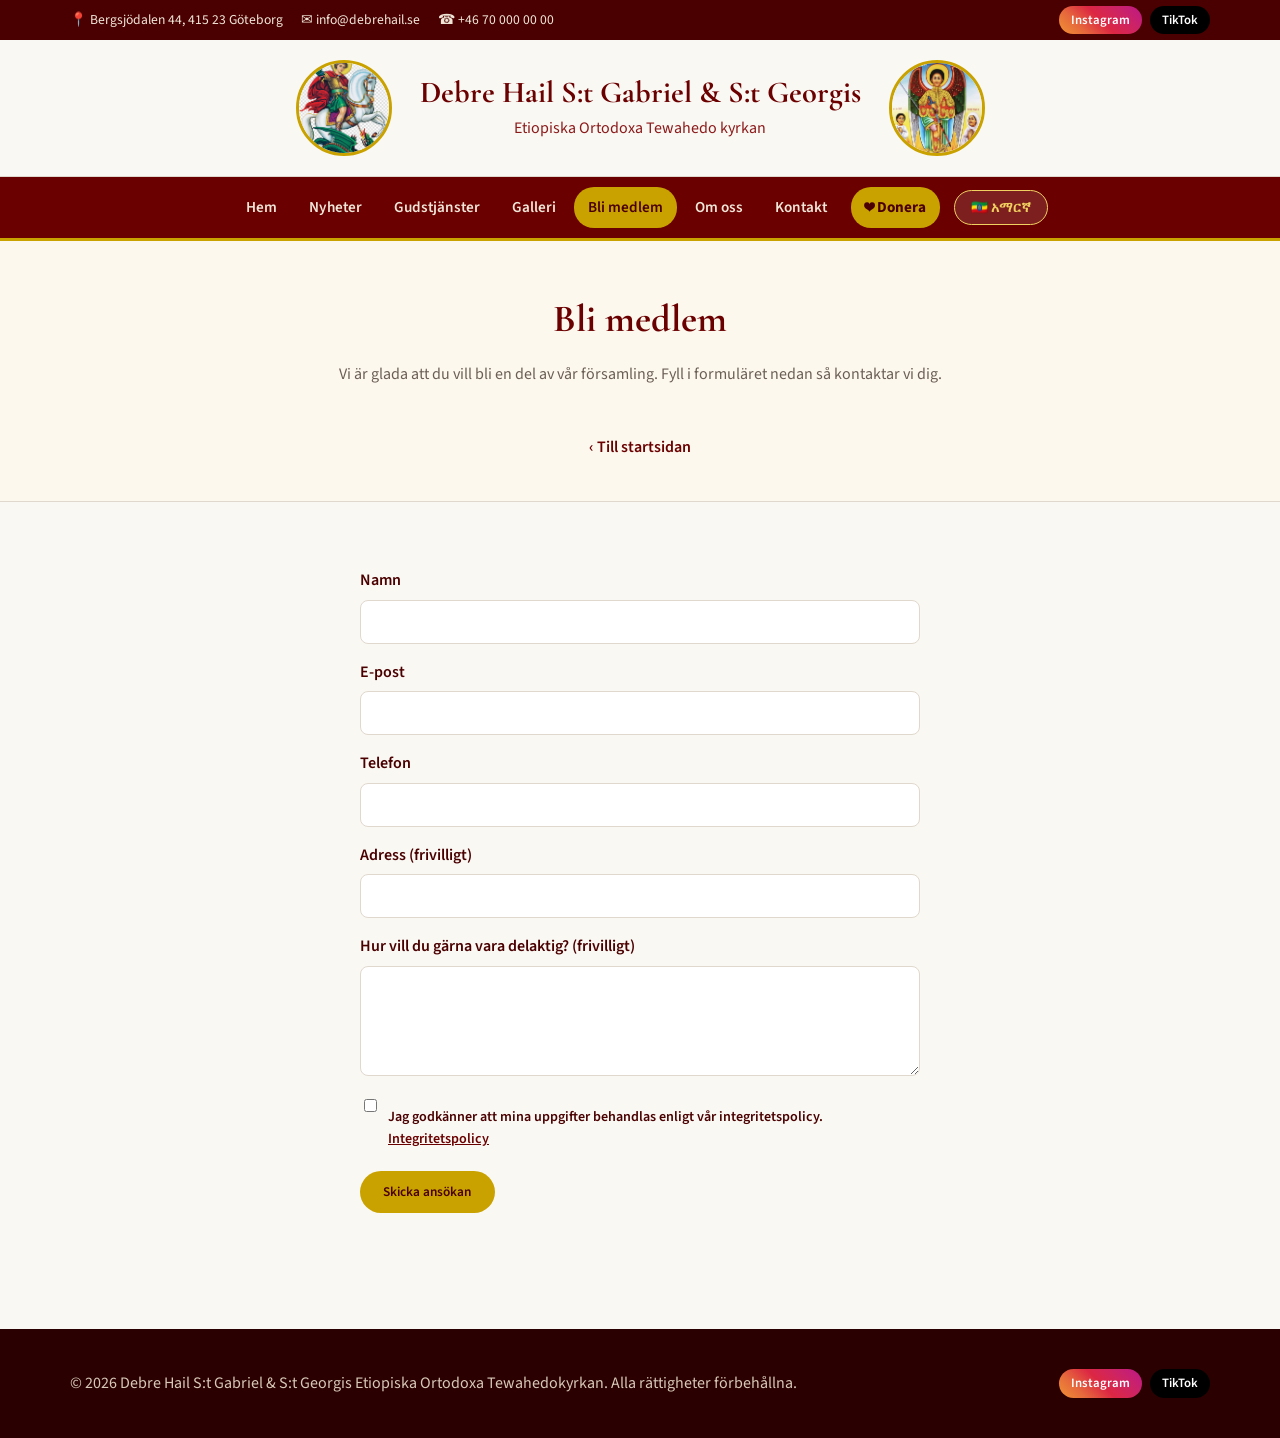
==== bli-medlem.html @ 55f3eedb "Add membership, donations, Decap CMS, prayer/sacrament requests, and event calendar sync Implements " ====
<!DOCTYPE html>
<html lang="sv">
<head>
<meta charset="UTF-8">
<meta name="viewport" content="width=device-width, initial-scale=1.0">
<title data-i18n="membership.page_title">Bli medlem</title>
<link rel="preconnect" href="https://fonts.googleapis.com">
<link rel="preconnect" href="https://fonts.gstatic.com" crossorigin>
<link href="https://fonts.googleapis.com/css2?family=Cormorant+Garamond:ital,wght@0,400;0,500;0,600;0,700;1,500&family=Source+Sans+3:wght@400;500;600;700&family=Noto+Sans+Ethiopic:wght@400;500;600;700&display=swap" rel="stylesheet">
<link rel="stylesheet" href="style.css">
</head>
<body>

<!-- 1. Topbar -->
<div class="topbar">
  <div class="topbar-inner container">
    <div class="topbar-left">
      <span class="topbar-item">📍 <span data-i18n="topbar.address"></span></span>
      <span class="topbar-item">✉ <a href="mailto:info@debrehail.se" data-i18n="topbar.email"></a></span>
      <span class="topbar-item">☎ <a href="tel:+46700000000" data-i18n="topbar.phone"></a></span>
    </div>
    <div class="topbar-right">
      <a class="btn-social instagram" href="https://instagram.com/ÄNDRA_TILL_ER_PROFIL" target="_blank" rel="noopener">Instagram</a>
      <a class="btn-social tiktok" href="https://tiktok.com/@ÄNDRA_TILL_ER_PROFIL" target="_blank" rel="noopener">TikTok</a>
    </div>
  </div>
</div>

<!-- 2. Header -->
<header class="site-header">
  <div class="brand-band">
    <div class="brand-band-inner container">
      <img src="images/logo.png" alt="S:t Georgis" class="logo-side">
      <a href="index.html#hem" class="brand-center">
        <span class="brand-name" data-i18n="header.name"></span>
        <span class="brand-sub" data-i18n="header.subtitle"></span>
      </a>
      <img src="images/logo2.png" alt="S:t Gabriel" class="logo-side">
    </div>
  </div>
  <nav class="main-nav-bar">
    <div class="header-inner container">
      <button class="hamburger" id="hamburgerBtn" aria-label="Meny" aria-expanded="false">
        <span></span><span></span><span></span>
      </button>
      <div class="main-nav" id="mainNav">
        <a href="index.html#hem" class="nav-link" data-nav="hem" data-i18n="nav.hem"></a>
        <a href="nyheter.html" class="nav-link" data-nav="nyheter" data-i18n="nav.nyheter"></a>
        <a href="index.html#gudstjanster" class="nav-link" data-nav="gudstjanster" data-i18n="nav.gudstjanster"></a>
        <a href="galleri.html" class="nav-link" data-nav="galleri" data-i18n="nav.galleri"></a>
        <a href="bli-medlem.html" class="nav-link active" data-nav="medlem" data-i18n="nav.medlem"></a>
        <a href="index.html#om" class="nav-link" data-nav="om" data-i18n="nav.om"></a>
        <a href="index.html#kontakt" class="nav-link" data-nav="kontakt" data-i18n="nav.kontakt"></a>
        <a href="donera.html" class="nav-link donate-btn" data-nav="donera" data-i18n="nav.donera"></a>
        <button class="lang-toggle" id="langToggle" type="button"></button>
      </div>
    </div>
  </nav>
</header>

<!-- Page header -->
<section class="page-header">
  <div class="container">
    <h1 data-i18n="membership.heading"></h1>
    <p class="section-sub" data-i18n="membership.intro"></p>
    <a href="index.html" class="back-home-link" data-i18n="common.back_home"></a>
  </div>
</section>

<!-- Membership form -->
<section class="page-content">
  <div class="container">
    <div class="contact-form-wrap membership-form-wrap">
      <form id="membershipForm" data-simple-form action="https://formspree.io/f/ÄNDRA_TILL_ER_FORMSPREE_ID" method="POST" novalidate>
        <input type="hidden" name="_subject" value="Ny medlemsansökan">

        <label for="memberName" data-i18n="membership.label_name"></label>
        <input type="text" id="memberName" name="name" required>

        <label for="memberEmail" data-i18n="membership.label_email"></label>
        <input type="email" id="memberEmail" name="email" required>

        <label for="memberPhone" data-i18n="membership.label_phone"></label>
        <input type="tel" id="memberPhone" name="phone" required>

        <label for="memberAddress" data-i18n="membership.label_address"></label>
        <input type="text" id="memberAddress" name="address">

        <label for="memberInvolvement" data-i18n="membership.label_involvement"></label>
        <textarea id="memberInvolvement" name="involvement" rows="4"></textarea>

        <div class="consent-row">
          <input type="checkbox" id="memberConsent" name="consent" required>
          <label for="memberConsent"><span data-i18n="privacy.consent_label"></span> <a href="integritetspolicy.html" data-i18n="privacy.heading"></a></label>
        </div>

        <button type="submit" class="btn btn-gold" data-i18n="membership.submit_btn"></button>
        <p class="form-msg" role="status"></p>
      </form>
    </div>
  </div>
</section>

<!-- Footer -->
<footer class="site-footer">
  <div class="container footer-inner">
    <p data-i18n="footer.copyright"></p>
    <div class="footer-social">
      <a class="btn-social instagram" href="https://instagram.com/ÄNDRA_TILL_ER_PROFIL" target="_blank" rel="noopener">Instagram</a>
      <a class="btn-social tiktok" href="https://tiktok.com/@ÄNDRA_TILL_ER_PROFIL" target="_blank" rel="noopener">TikTok</a>
    </div>
  </div>
</footer>

<button id="scrollTopBtn" class="scroll-top-btn" aria-label="Till toppen">↑</button>

<script src="i18n.js"></script>
<script src="main.js"></script>
</body>
</html>
---- style.css ----
/* ==========================================================================
   Debre Hail S:t Gabriel — stylesheet
   ========================================================================== */

:root {
  --crimson:    #6b0000;
  --crimson-dk: #4a0000;
  --crimson-lt: #8b1a1a;
  --gold:       #c9a200;
  --gold-lt:    #f0d060;
  --gold-bg:    #fdf8ee;
  --cream:      #faf8f3;
  --border:     #e0d8cc;
  --footer-dk:  #2a0000;

  --font-head: 'Cormorant Garamond', serif;
  --font-body: 'Source Sans 3', sans-serif;
  --font-am:   'Noto Sans Ethiopic', sans-serif;
}

* { box-sizing: border-box; }

html { scroll-behavior: smooth; }

body {
  margin: 0;
  background: var(--cream);
  color: #2a2320;
  font-family: var(--font-body);
  line-height: 1.6;
}

body.lang-am {
  font-family: var(--font-am);
}
body.lang-am h1, body.lang-am h2, body.lang-am h3, body.lang-am h4 {
  font-family: var(--font-am);
}

h1, h2, h3, h4 {
  font-family: var(--font-head);
  color: var(--crimson);
  margin: 0 0 0.5em;
}

a { color: inherit; text-decoration: none; }
img { max-width: 100%; display: block; }
button { font-family: inherit; cursor: pointer; }

.container {
  max-width: 1180px;
  margin: 0 auto;
  padding: 0 20px;
}

.section-title {
  font-size: 2.2rem;
  text-align: center;
  margin-bottom: 0.3em;
}
.section-sub {
  text-align: center;
  color: #6b5f55;
  max-width: 640px;
  margin: 0 auto 2.5em;
}

/* Standalone page header (nyheter.html, galleri.html) */
.page-header {
  background: var(--gold-bg);
  border-bottom: 1px solid var(--border);
  padding: 3rem 0 2.5rem;
  text-align: center;
}
.page-header h1 {
  font-size: 2.4rem;
  margin-bottom: 0.3em;
}
.back-home-link {
  display: inline-block;
  margin-top: 0.5em;
  color: var(--crimson);
  font-weight: 600;
}
.back-home-link:hover { text-decoration: underline; }
.page-content { padding: 3.5rem 0; }
.news-full-list { max-width: 780px; margin: 0 auto; }
.news-full-list .news-preview-card { scroll-margin-top: 20px; }

.legal-content { max-width: 780px; margin: 0 auto; }
.legal-content h3 { margin-top: 1.6em; }
.legal-content p { color: #55483f; }

.membership-form-wrap { max-width: 560px; margin: 0 auto; }

.contact-tabs {
  display: flex;
  gap: 8px;
  margin-bottom: 1.4rem;
  flex-wrap: wrap;
}
.contact-tab-btn {
  background: var(--gold-bg);
  border: 1px solid var(--border);
  color: var(--crimson-dk);
  padding: 0.5em 1.2em;
  border-radius: 30px;
  font-weight: 600;
  font-size: 0.9rem;
}
.contact-tab-btn.active, .contact-tab-btn:hover { background: var(--crimson); color: #fff; border-color: var(--crimson); }
.contact-tab-panel { display: none; }
.contact-tab-panel.active { display: block; animation: fadein 0.4s ease; }

.donate-card {
  max-width: 480px;
  margin: 0 auto;
  background: #fff;
  border: 1px solid var(--border);
  border-radius: 14px;
  padding: 32px;
  text-align: center;
}
.donate-verse {
  font-family: var(--font-head);
  font-style: italic;
  color: var(--crimson);
  margin-bottom: 1.5em;
}
.donate-swish-number {
  background: var(--gold-bg);
  border-radius: 30px;
  padding: 10px 20px;
  display: inline-block;
  margin-bottom: 1.5em;
  font-size: 1.1rem;
}
.donate-swish-number strong { color: var(--crimson-dk); }
.donate-amount-label { font-weight: 600; color: var(--crimson-dk); margin-bottom: 0.6em; }
.donate-amounts { display: flex; justify-content: center; gap: 10px; flex-wrap: wrap; margin-bottom: 1.2em; }
.donate-amount-btn {
  background: var(--gold-bg);
  border: 1px solid var(--border);
  color: var(--crimson-dk);
  padding: 0.6em 1.2em;
  border-radius: 30px;
  font-weight: 600;
}
.donate-amount-btn.active, .donate-amount-btn:hover { background: var(--crimson); color: #fff; border-color: var(--crimson); }
.donate-card label { display: block; font-weight: 600; color: var(--crimson-dk); margin-bottom: 0.4em; }
.donate-card input {
  width: 100%;
  padding: 10px 14px;
  border: 1px solid var(--border);
  border-radius: 8px;
  font-family: inherit;
  font-size: 1rem;
  margin-bottom: 1.2em;
  text-align: center;
}
.donate-pay-btn { display: block; margin: 0 auto 2em; width: fit-content; font-size: 1.05rem; }
.donate-qr { border-top: 1px solid var(--border); padding-top: 1.5em; }
.donate-qr img { display: block; margin: 0 auto 0.8em; border-radius: 8px; }
.donate-qr p { color: #6b5f55; font-size: 0.9rem; }

.btn {
  display: inline-block;
  padding: 0.7em 1.6em;
  border-radius: 30px;
  font-weight: 600;
  border: 2px solid transparent;
  transition: transform 0.2s ease, background 0.2s ease;
}
.btn:hover { transform: translateY(-2px); }
.btn-gold {
  background: var(--gold);
  color: var(--crimson-dk);
}
.btn-gold:hover { background: var(--gold-lt); }
.btn-outline {
  border-color: var(--gold-lt);
  color: #fff;
}
.btn-outline:hover { background: rgba(255,255,255,0.12); }

/* ==========================================================================
   1. Topbar
   ========================================================================== */
.topbar {
  background: var(--crimson-dk);
  color: #f0e6d8;
  font-size: 0.85rem;
}
.topbar-inner {
  display: flex;
  justify-content: space-between;
  align-items: center;
  padding-top: 6px;
  padding-bottom: 6px;
  gap: 12px;
  flex-wrap: wrap;
}
.topbar-left { display: flex; gap: 18px; flex-wrap: wrap; }
.topbar-item a { color: inherit; }
.topbar-item a:hover { color: var(--gold-lt); }
.topbar-right { display: flex; gap: 8px; }

.btn-social {
  display: inline-block;
  padding: 4px 12px;
  border-radius: 20px;
  font-size: 0.8rem;
  font-weight: 600;
  color: #fff;
}
.btn-social.instagram {
  background: linear-gradient(45deg, #f09433, #e6683c, #dc2743, #cc2366, #bc1888);
}
.btn-social.tiktok { background: #000; }
.btn-social.block {
  display: block;
  text-align: center;
  margin-bottom: 8px;
}

/* ==========================================================================
   2. Header: centered identity band + nav bar (scrolls with the page)
   ========================================================================== */
.brand-band {
  background: var(--cream);
  border-bottom: 1px solid var(--border);
  padding: 20px 0;
}
.brand-band-inner {
  display: flex;
  align-items: center;
  justify-content: center;
  gap: 28px;
}
.logo-side {
  width: 96px;
  height: 96px;
  border-radius: 50%;
  object-fit: cover;
  background: #fff;
  border: 3px solid var(--gold);
  flex-shrink: 0;
}
.brand-center { text-align: center; display: flex; flex-direction: column; }
.brand-name {
  font-family: var(--font-head);
  font-size: 1.9rem;
  font-weight: 700;
  color: var(--crimson);
  line-height: 1.2;
}
body.lang-am .brand-name { font-size: 1.5rem; }
.brand-sub {
  font-size: 1rem;
  color: var(--crimson-lt);
  margin-top: 4px;
}

.main-nav-bar {
  background: var(--crimson);
  border-bottom: 3px solid var(--gold);
  position: relative;
  z-index: 50;
}
.header-inner {
  display: flex;
  align-items: center;
  justify-content: center;
  padding-top: 10px;
  padding-bottom: 10px;
}

.hamburger {
  display: none;
  flex-direction: column;
  gap: 5px;
  background: none;
  border: none;
  padding: 8px;
}
.hamburger span {
  width: 26px;
  height: 2px;
  background: #fff;
  display: block;
}

.main-nav {
  display: flex;
  align-items: center;
  justify-content: center;
  gap: 4px;
  flex-wrap: wrap;
}
.nav-link {
  color: #f0e6d8;
  padding: 8px 14px;
  border-radius: 20px;
  font-weight: 600;
  font-size: 0.95rem;
  white-space: nowrap;
}
.nav-link:hover { color: #fff; }
.nav-link.active { background: var(--gold); color: var(--crimson-dk); }

.lang-toggle {
  margin-left: 10px;
  background: rgba(255,255,255,0.12);
  border: 1px solid var(--gold-lt);
  color: var(--gold-lt);
  padding: 7px 16px;
  border-radius: 30px;
  font-weight: 700;
  font-size: 0.85rem;
  white-space: nowrap;
}
.lang-toggle:hover { background: rgba(255,255,255,0.22); }

.donate-btn {
  background: var(--gold);
  color: var(--crimson-dk) !important;
  font-weight: 700;
  margin-left: 6px;
}
.donate-btn:hover { background: var(--gold-lt); }

@media (max-width: 640px) {
  .logo-side { width: 64px; height: 64px; }
  .brand-band-inner { gap: 14px; }
  .brand-name { font-size: 1.3rem; }
  body.lang-am .brand-name { font-size: 1.1rem; }
  .brand-sub { font-size: 0.85rem; }
}

/* ==========================================================================
   3. Hero Slider
   ========================================================================== */
.hero {
  position: relative;
  height: 88vh;
  min-height: 480px;
  max-height: 780px;
  overflow: hidden;
}
.slider { position: relative; width: 100%; height: 100%; }
.slide {
  position: absolute;
  inset: 0;
  background-size: cover;
  background-position: center;
  opacity: 0;
  transition: opacity 1.2s ease;
  display: flex;
  align-items: center;
}
.slide.active { opacity: 1; z-index: 1; }
.overlay {
  position: absolute;
  inset: 0;
  background: linear-gradient(180deg, rgba(20,0,0,0.55), rgba(20,0,0,0.75));
}
.slide-content {
  position: relative;
  z-index: 2;
  max-width: 720px;
  margin: 0 auto;
  padding: 0 24px;
  text-align: center;
  color: #fff;
}
.slide-quote {
  font-family: var(--font-head);
  font-size: 2rem;
  font-style: italic;
  line-height: 1.4;
  margin-bottom: 1.2em;
}
.slide-quote em {
  display: block;
  font-size: 0.55em;
  font-style: normal;
  color: var(--gold-lt);
  margin-top: 0.5em;
}
.slide-ctas { display: flex; gap: 16px; justify-content: center; flex-wrap: wrap; }

.slide-arrow {
  position: absolute;
  top: 50%;
  transform: translateY(-50%);
  z-index: 3;
  background: rgba(0,0,0,0.35);
  color: #fff;
  border: none;
  font-size: 2rem;
  width: 48px;
  height: 48px;
  border-radius: 50%;
  line-height: 1;
}
.slide-arrow:hover { background: rgba(0,0,0,0.6); }
.slide-arrow.prev { left: 16px; }
.slide-arrow.next { right: 16px; }

.slide-dots {
  position: absolute;
  bottom: 34px;
  left: 50%;
  transform: translateX(-50%);
  z-index: 3;
  display: flex;
  gap: 10px;
}
.dot {
  width: 11px;
  height: 11px;
  border-radius: 50%;
  background: rgba(255,255,255,0.5);
  border: none;
}
.dot.active { background: var(--gold-lt); }

.info-card {
  position: absolute;
  top: 24px;
  right: 24px;
  z-index: 3;
  background: rgba(20,0,0,0.55);
  border: 1px solid var(--gold-lt);
  color: #fff;
  padding: 16px 20px;
  border-radius: 10px;
  max-width: 240px;
}
.info-card h4 { color: var(--gold-lt); font-size: 1rem; margin-bottom: 0.4em; }
.info-card p { margin: 0.2em 0; font-size: 0.9rem; }

.tricolor-stripe {
  position: absolute;
  bottom: 0;
  left: 0;
  right: 0;
  height: 6px;
  z-index: 3;
  background: linear-gradient(90deg, var(--gold) 33%, var(--crimson-lt) 33% 66%, var(--crimson-dk) 66%);
}

@media (max-width: 800px) {
  .info-card { display: none; }
  .slide-quote { font-size: 1.4rem; }
}

/* ==========================================================================
   4. News Section
   ========================================================================== */
.news-section { padding: 5rem 0; }

.news-grid {
  display: grid;
  grid-template-columns: 2fr 1fr;
  gap: 2.5rem;
  align-items: start;
}

.news-preview-card {
  display: flex;
  gap: 16px;
  background: #fff;
  border: 1px solid var(--border);
  border-radius: 12px;
  padding: 20px;
  margin-bottom: 18px;
}
.news-icon {
  flex-shrink: 0;
  width: 44px;
  height: 44px;
  border-radius: 50%;
  background: var(--crimson);
  color: #fff;
  display: flex;
  align-items: center;
  justify-content: center;
  font-size: 1.2rem;
}
.news-body { flex: 1; }
.news-date { color: var(--gold); font-weight: 700; font-size: 0.82rem; text-transform: uppercase; letter-spacing: 0.04em; }
.news-body h3 { margin: 0.2em 0 0.4em; font-size: 1.25rem; }
.news-excerpt { margin: 0 0 0.6em; color: #55483f; }
.news-full p { margin: 0.6em 0 0; color: #55483f; }
.news-toggle {
  display: inline-block;
  color: var(--crimson);
  font-weight: 700;
}
.news-toggle:hover { text-decoration: underline; }
.see-all-btn { display: block; text-align: center; margin: 0 auto; width: fit-content; }

.sidebar-card {
  background: var(--gold-bg);
  border: 1px solid var(--border);
  border-radius: 12px;
  padding: 20px;
  margin-bottom: 18px;
}
.sidebar-card h4 { margin-bottom: 0.6em; font-size: 1.1rem; }
.sidebar-card p { margin: 0.3em 0; }

.faq-item { border-top: 1px solid var(--border); padding: 10px 0; }
.faq-item:first-of-type { border-top: none; }
.faq-q {
  width: 100%;
  text-align: left;
  background: none;
  border: none;
  font-weight: 600;
  color: var(--crimson-dk);
  padding: 0;
  position: relative;
  padding-right: 20px;
}
.faq-q::after {
  content: '+';
  position: absolute;
  right: 0;
  top: 0;
  font-size: 1.1rem;
  color: var(--gold);
}
.faq-item.open .faq-q::after { content: '–'; }
.faq-a {
  max-height: 0;
  overflow: hidden;
  transition: max-height 0.3s ease;
  color: #55483f;
  font-size: 0.92rem;
}
.faq-item.open .faq-a { max-height: 200px; }
.faq-a p { margin: 0.5em 0 0; }

@media (max-width: 880px) {
  .news-grid { grid-template-columns: 1fr; }
}

/* ==========================================================================
   5. Counter Strip
   ========================================================================== */
.counter-strip {
  background: var(--crimson-dk);
  padding: 3rem 0;
}
.counters-grid {
  display: grid;
  grid-template-columns: repeat(4, 1fr);
  gap: 20px;
  text-align: center;
}
.counter-num {
  display: block;
  font-family: var(--font-head);
  font-size: 2.6rem;
  font-weight: 700;
  color: var(--gold-lt);
}
.counter-label {
  color: #f0e6d8;
  font-size: 0.9rem;
  text-transform: uppercase;
  letter-spacing: 0.04em;
}
@media (max-width: 700px) {
  .counters-grid { grid-template-columns: repeat(2, 1fr); }
}

/* ==========================================================================
   6. About Section
   ========================================================================== */
.about-section {
  background: var(--crimson);
  color: #fdf8ee;
  padding: 5rem 0;
}
.about-section .section-title { color: #fff; }
.about-intro {
  display: grid;
  grid-template-columns: repeat(3, 1fr);
  gap: 2rem;
  margin-bottom: 3rem;
  text-align: center;
}
.intro-col h3 { color: var(--gold-lt); }
.intro-col p { color: #f0e6d8; }

.about-tabs { max-width: 900px; margin: 0 auto; }
.tab-buttons {
  display: flex;
  justify-content: center;
  gap: 8px;
  flex-wrap: wrap;
  margin-bottom: 2rem;
}
.tab-btn {
  background: rgba(255,255,255,0.08);
  border: 1px solid var(--gold-lt);
  color: #f0e6d8;
  padding: 0.5em 1.4em;
  border-radius: 30px;
  font-weight: 600;
}
.tab-btn.active, .tab-btn:hover { background: var(--gold); color: var(--crimson-dk); }
.tab-panel { display: none; }
.tab-panel.active { display: block; animation: fadein 0.4s ease; }
.tab-panel p { text-align: center; max-width: 700px; margin: 0 auto; color: #f0e6d8; }

@keyframes fadein { from { opacity: 0; } to { opacity: 1; } }

.leadership-tree { text-align: center; }
.tree-line {
  width: 2px;
  height: 30px;
  background: var(--gold-lt);
  margin: 0 auto;
}
.tier { display: flex; justify-content: center; gap: 20px; flex-wrap: wrap; align-items: center; }
.person-card {
  background: rgba(255,255,255,0.08);
  border: 1px solid var(--border);
  border-radius: 10px;
  padding: 16px 20px;
  min-width: 160px;
}
.person-card.gold-border { border: 2px solid var(--gold); }
.person-icon { display: block; font-size: 1.6rem; margin-bottom: 0.3em; }
.person-role { display: block; font-size: 0.78rem; text-transform: uppercase; letter-spacing: 0.04em; color: var(--gold-lt); }
.person-name { display: block; font-weight: 700; margin-top: 0.2em; }
.tier-empty { color: #d8c8b8; font-style: italic; width: 100%; }
.add-person-btn {
  background: none;
  border: 2px dashed var(--gold-lt);
  color: var(--gold-lt);
  border-radius: 10px;
  padding: 16px 20px;
  min-width: 160px;
}
.add-person-btn:hover { background: rgba(255,255,255,0.08); }

@media (max-width: 760px) {
  .about-intro { grid-template-columns: 1fr; }
}

/* ==========================================================================
   7. Gallery Section
   ========================================================================== */
.gallery-section { padding: 5rem 0; }
.gallery-filters {
  display: flex;
  justify-content: center;
  gap: 10px;
  flex-wrap: wrap;
  margin-bottom: 2.5rem;
}
.filter-btn {
  background: #fff;
  border: 1px solid var(--border);
  color: var(--crimson-dk);
  padding: 0.5em 1.3em;
  border-radius: 30px;
  font-weight: 600;
}
.filter-btn.active, .filter-btn:hover { background: var(--crimson); color: #fff; border-color: var(--crimson); }

.gallery-grid {
  columns: 4 220px;
  column-gap: 16px;
}
.gallery-item {
  break-inside: avoid;
  margin-bottom: 16px;
  border-radius: 10px;
  position: relative;
  overflow: hidden;
  display: flex;
  align-items: center;
  justify-content: center;
  height: 220px;
  cursor: pointer;
}
.gallery-item.hidden { display: none; }
.tile-emoji { font-size: 3rem; z-index: 1; }
.tile-overlay {
  position: absolute;
  inset: 0;
  background: linear-gradient(180deg, transparent 40%, rgba(0,0,0,0.75));
  display: flex;
  align-items: flex-end;
  padding: 12px;
  opacity: 0;
  transition: opacity 0.25s ease;
}
.gallery-item:hover .tile-overlay { opacity: 1; }
.tile-title { color: #fff; font-weight: 600; font-size: 0.9rem; }

.tile-1  { background: linear-gradient(135deg, #6b0000, #8b1a1a); }
.tile-2  { background: linear-gradient(135deg, #c9a200, #8b1a1a); }
.tile-3  { background: linear-gradient(135deg, #4a0000, #6b0000); height: 280px; }
.tile-4  { background: linear-gradient(135deg, #8b1a1a, #c9a200); }
.tile-5  { background: linear-gradient(135deg, #6b0000, #c9a200); height: 260px; }
.tile-6  { background: linear-gradient(135deg, #4a0000, #8b1a1a); }
.tile-7  { background: linear-gradient(135deg, #c9a200, #4a0000); }
.tile-8  { background: linear-gradient(135deg, #8b1a1a, #4a0000); height: 260px; }
.tile-9  { background: linear-gradient(135deg, #6b0000, #f0d060); }
.tile-10 { background: linear-gradient(135deg, #4a0000, #c9a200); }
.tile-11 { background: linear-gradient(135deg, #c9a200, #6b0000); height: 280px; }
.tile-12 { background: linear-gradient(135deg, #8b1a1a, #f0d060); }
.tile-13 { background: linear-gradient(135deg, #6b0000, #4a0000); }
.tile-14 { background: linear-gradient(135deg, #f0d060, #8b1a1a); height: 260px; }
.tile-15 { background: linear-gradient(135deg, #4a0000, #6b0000); }
.tile-16 { background: linear-gradient(135deg, #c9a200, #8b1a1a); }

@media (max-width: 700px) {
  .gallery-grid { columns: 2 160px; }
}

.gallery-grid-preview {
  columns: initial;
  display: grid;
  grid-template-columns: repeat(3, 1fr);
  gap: 16px;
}
.gallery-grid-preview .gallery-item {
  height: 200px;
  cursor: default;
  margin-bottom: 0;
}
.gallery-grid-preview .gallery-item:hover .tile-overlay { opacity: 1; }
.gallery-preview-cta { text-align: center; margin-top: 2rem; }

@media (max-width: 700px) {
  .gallery-grid-preview { grid-template-columns: repeat(2, 1fr); }
}

/* Lightbox */
.lightbox {
  display: none;
  position: fixed;
  inset: 0;
  z-index: 500;
  background: rgba(10,0,0,0.92);
  align-items: center;
  justify-content: center;
}
.lightbox.open { display: flex; }
.lightbox-content {
  width: min(70vw, 560px);
  height: min(70vh, 420px);
  border-radius: 12px;
  display: flex;
  align-items: center;
  justify-content: center;
  font-size: 5rem;
  position: relative;
}
.lightbox-content .lb-title {
  position: absolute;
  bottom: 16px;
  left: 16px;
  right: 16px;
  color: #fff;
  font-size: 1.1rem;
  font-weight: 600;
  text-align: center;
}
.lightbox-close, .lightbox-arrow {
  position: absolute;
  background: rgba(255,255,255,0.1);
  color: #fff;
  border: none;
  border-radius: 50%;
  font-size: 1.8rem;
  width: 48px;
  height: 48px;
}
.lightbox-close:hover, .lightbox-arrow:hover { background: rgba(255,255,255,0.25); }
.lightbox-close { top: 24px; right: 24px; }
.lightbox-arrow.prev { left: 24px; top: 50%; transform: translateY(-50%); }
.lightbox-arrow.next { right: 24px; top: 50%; transform: translateY(-50%); }
.lightbox-counter {
  position: absolute;
  bottom: 24px;
  left: 50%;
  transform: translateX(-50%);
  color: var(--gold-lt);
  font-weight: 600;
}

/* ==========================================================================
   8. Schedule Section
   ========================================================================== */
.schedule-section {
  background: var(--gold-bg);
  padding: 5rem 0;
}
.sched-tabs {
  display: flex;
  justify-content: center;
  gap: 10px;
  margin-bottom: 2rem;
}
.sched-tab-btn {
  background: #fff;
  border: 1px solid var(--border);
  color: var(--crimson-dk);
  padding: 0.5em 1.6em;
  border-radius: 30px;
  font-weight: 600;
}
.sched-tab-btn.active, .sched-tab-btn:hover { background: var(--crimson); color: #fff; border-color: var(--crimson); }
.sched-panel { display: none; }
.sched-panel.active { display: block; animation: fadein 0.4s ease; }

.table-wrap { overflow-x: auto; }
.sched-table {
  width: 100%;
  border-collapse: collapse;
  background: #fff;
  border-radius: 10px;
  overflow: hidden;
  min-width: 480px;
}
.sched-table thead tr { background: var(--crimson); color: #fff; }
.sched-table th, .sched-table td {
  padding: 14px 18px;
  text-align: left;
  border-bottom: 1px solid var(--border);
}
.sched-table tbody tr:last-child td { border-bottom: none; }
.sched-table tbody tr:hover { background: var(--gold-bg); }
.location-note { text-align: center; margin-top: 1.2rem; color: #6b5f55; font-style: italic; }

/* Ethiopian Orthodox calendar widget */
.eo-calendar {
  background: #fff;
  border: 1px solid var(--border);
  border-radius: 14px;
  overflow: hidden;
  max-width: 820px;
  margin: 0 auto;
}
.eo-cal-banner {
  background: linear-gradient(120deg, var(--gold) 0%, var(--crimson) 100%);
  color: #fff;
  padding: 20px 24px;
  text-align: center;
}
.eo-cal-banner h3 { color: #fff; margin-bottom: 0.3em; }
.eo-cal-today-pill {
  display: inline-block;
  background: rgba(0,0,0,0.25);
  border-radius: 30px;
  padding: 4px 16px;
  font-weight: 600;
  font-size: 0.9rem;
  margin: 0;
}

.eo-cal-controls {
  display: flex;
  align-items: center;
  justify-content: center;
  gap: 12px;
  flex-wrap: wrap;
  padding: 16px 20px;
  border-bottom: 1px solid var(--border);
}
.eo-cal-nav, .eo-cal-today-btn {
  background: var(--gold-bg);
  border: 1px solid var(--border);
  color: var(--crimson-dk);
  padding: 0.5em 1.1em;
  border-radius: 30px;
  font-weight: 600;
}
.eo-cal-nav:hover, .eo-cal-today-btn:hover { background: var(--crimson); color: #fff; border-color: var(--crimson); }
.eo-cal-select-group { display: flex; gap: 8px; }
.eo-cal-select-group select, .eo-cal-year-input {
  padding: 0.5em 0.8em;
  border-radius: 8px;
  border: 1px solid var(--border);
  font-family: inherit;
}
.eo-cal-year-input { width: 90px; }

.eo-cal-weekdays {
  display: grid;
  grid-template-columns: repeat(7, 1fr);
  background: var(--crimson);
}
.eo-wd {
  color: #fff;
  text-align: center;
  padding: 8px 4px;
  font-weight: 700;
  font-size: 0.82rem;
}

.eo-cal-grid {
  display: grid;
  grid-template-columns: repeat(7, 1fr);
}
.eo-cell {
  min-height: 78px;
  border: 1px solid var(--border);
  border-left: 3px solid transparent;
  padding: 6px 8px;
  display: flex;
  flex-direction: column;
  gap: 2px;
  position: relative;
  cursor: pointer;
}
.eo-cell:hover { background: var(--gold-bg); }
.eo-cell-empty { background: #faf8f3; cursor: default; }
.eo-cell-empty:hover { background: #faf8f3; }
.eo-cell-day { font-weight: 700; color: var(--crimson-dk); }
.eo-cell-greg { font-size: 0.72rem; color: #9a9088; }
.eo-cell-label { font-size: 0.68rem; font-weight: 700; color: var(--crimson); line-height: 1.2; }

.eo-cell.is-sunday { background: #fdf3f3; }
.eo-cell.is-fasting { border-left-color: #8a4fbf; }
.eo-cell.is-feast { border-left-color: #c81e1e; }
.eo-cell.is-today { background: var(--gold-lt); }
.eo-cell.is-today .eo-cell-day { color: var(--crimson-dk); }
.eo-cell.has-event::after {
  content: '';
  position: absolute;
  top: 6px;
  right: 6px;
  width: 8px;
  height: 8px;
  border-radius: 50%;
  background: var(--gold);
  border: 1px solid var(--crimson-dk);
}

.eo-cal-legend {
  display: flex;
  justify-content: center;
  gap: 20px;
  flex-wrap: wrap;
  padding: 16px 20px;
  font-size: 0.82rem;
  color: #6b5f55;
}
.legend-item { display: flex; align-items: center; gap: 6px; }
.legend-swatch { width: 14px; height: 14px; border-radius: 3px; display: inline-block; }
.swatch-today { background: var(--gold-lt); }
.swatch-sunday { background: #fdf3f3; border: 1px solid var(--border); }
.swatch-feast { background: #c81e1e; }
.swatch-fasting { background: #8a4fbf; }

.events-list {
  display: grid;
  grid-template-columns: repeat(auto-fill, minmax(240px, 1fr));
  gap: 16px;
  max-width: 900px;
  margin: 0 auto 2.5rem;
}
.events-empty { text-align: center; color: #6b5f55; font-style: italic; grid-column: 1 / -1; }
.event-card {
  background: #fff;
  border: 1px solid var(--border);
  border-radius: 12px;
  padding: 18px;
}
.event-date { color: var(--gold); font-weight: 700; font-size: 0.82rem; text-transform: uppercase; letter-spacing: 0.04em; }
.event-card h4 { margin: 0.3em 0; font-family: var(--font-head); font-size: 1.15rem; color: var(--crimson); }
.event-card p { color: #55483f; margin: 0 0 0.8em; }

.rsvp-form-wrap {
  max-width: 480px;
  margin: 0 auto;
  background: #fff;
  border: 1px solid var(--border);
  border-radius: 12px;
  padding: 24px;
}
.rsvp-form-wrap h3 { text-align: center; }
.rsvp-form-wrap form { display: flex; flex-direction: column; gap: 6px; }
.rsvp-form-wrap label { font-weight: 600; color: var(--crimson-dk); margin-top: 10px; }
.rsvp-form-wrap input, .rsvp-form-wrap select {
  padding: 10px 14px;
  border: 1px solid var(--border);
  border-radius: 8px;
  font-family: inherit;
  font-size: 1rem;
}
.rsvp-form-wrap button { margin-top: 14px; align-self: center; }

.eo-day-modal-greg { color: #6b5f55; }
.eo-day-modal-feast { font-weight: 700; color: var(--crimson); }
.eo-day-modal-event { color: var(--gold); font-weight: 600; }

@media (max-width: 700px) {
  .eo-cell { min-height: 60px; padding: 4px 5px; }
  .eo-cell-label { display: none; }
  .eo-wd { font-size: 0.7rem; }
}

/* ==========================================================================
   9. Contact Section
   ========================================================================== */
.contact-section { padding: 5rem 0; }
.contact-grid {
  display: grid;
  grid-template-columns: 1fr 1fr;
  gap: 3rem;
}
.map-embed {
  border-radius: 10px;
  overflow: hidden;
  border: 1px solid var(--border);
  margin-top: 1rem;
}
.map-embed iframe { display: block; }

.contact-form-wrap form {
  display: flex;
  flex-direction: column;
  gap: 6px;
}
.contact-form-wrap label { font-weight: 600; color: var(--crimson-dk); margin-top: 10px; }
.contact-form-wrap input, .contact-form-wrap textarea {
  padding: 10px 14px;
  border: 1px solid var(--border);
  border-radius: 8px;
  font-family: inherit;
  font-size: 1rem;
}
.contact-form-wrap input:focus, .contact-form-wrap textarea:focus {
  outline: none;
  border-color: var(--gold);
}
.contact-form-wrap button { margin-top: 14px; align-self: flex-start; }
.consent-row {
  display: flex;
  align-items: flex-start;
  gap: 8px;
  margin-top: 14px;
  font-size: 0.88rem;
  color: #55483f;
}
.consent-row input { width: auto; margin-top: 3px; }
.consent-row a { color: var(--crimson); text-decoration: underline; }
.form-msg { min-height: 1.4em; font-weight: 600; }
.form-msg.success { color: #2e7d32; }
.form-msg.error { color: #b3261e; }
.privacy-note { font-size: 0.82rem; color: #6b5f55; margin-top: 1rem; }

@media (max-width: 820px) {
  .contact-grid { grid-template-columns: 1fr; }
}

/* ==========================================================================
   10. Footer
   ========================================================================== */
.site-footer {
  background: var(--footer-dk);
  color: #d8c8b8;
  padding: 1.6rem 0;
}
.footer-inner {
  display: flex;
  justify-content: space-between;
  align-items: center;
  flex-wrap: wrap;
  gap: 12px;
}
.footer-social { display: flex; gap: 8px; }

/* ==========================================================================
   11. Scroll to top
   ========================================================================== */
.scroll-top-btn {
  position: fixed;
  bottom: 24px;
  right: 24px;
  width: 46px;
  height: 46px;
  border-radius: 50%;
  background: var(--crimson);
  color: #fff;
  border: none;
  font-size: 1.3rem;
  box-shadow: 0 4px 14px rgba(0,0,0,0.25);
  opacity: 0;
  visibility: hidden;
  transform: translateY(10px);
  transition: opacity 0.3s ease, transform 0.3s ease;
  z-index: 300;
}
.scroll-top-btn.visible { opacity: 1; visibility: visible; transform: translateY(0); }
.scroll-top-btn:hover { background: var(--crimson-lt); }

/* ==========================================================================
   Leadership modal
   ========================================================================== */
.modal-overlay {
  display: none;
  position: fixed;
  inset: 0;
  background: rgba(20,0,0,0.6);
  z-index: 400;
  align-items: center;
  justify-content: center;
}
.modal-overlay.open { display: flex; }
.modal-box {
  background: #fff;
  border-radius: 12px;
  padding: 28px;
  width: min(90vw, 400px);
  display: flex;
  flex-direction: column;
  gap: 6px;
}
.modal-box label { font-weight: 600; color: var(--crimson-dk); margin-top: 8px; }
.modal-box input, .modal-box select {
  padding: 9px 12px;
  border: 1px solid var(--border);
  border-radius: 8px;
  font-family: inherit;
}
.modal-actions { display: flex; justify-content: flex-end; gap: 10px; margin-top: 18px; }
.modal-actions button {
  padding: 0.5em 1.3em;
  border-radius: 30px;
  border: none;
  font-weight: 600;
}
#modalCancelBtn { background: var(--border); color: #2a2320; }
#modalSaveBtn { background: var(--crimson); color: #fff; }
#modalSaveBtn:hover { background: var(--crimson-lt); }

/* ==========================================================================
   Responsive header / mobile nav
   ========================================================================== */
@media (max-width: 900px) {
  .topbar { display: none; }
  .hamburger { display: flex; }
  .header-inner { justify-content: space-between; }
  .main-nav {
    position: absolute;
    top: 100%;
    left: 0;
    right: 0;
    background: var(--crimson-dk);
    flex-direction: column;
    align-items: stretch;
    padding: 0 20px;
    gap: 0;
    max-height: 0;
    overflow: hidden;
    transition: max-height 0.35s ease, padding 0.35s ease;
  }
  .main-nav.open {
    max-height: 500px;
    padding: 10px 20px 20px;
    gap: 8px;
  }
  .nav-link { text-align: center; }
  .lang-toggle { margin: 10px auto 0; }
}
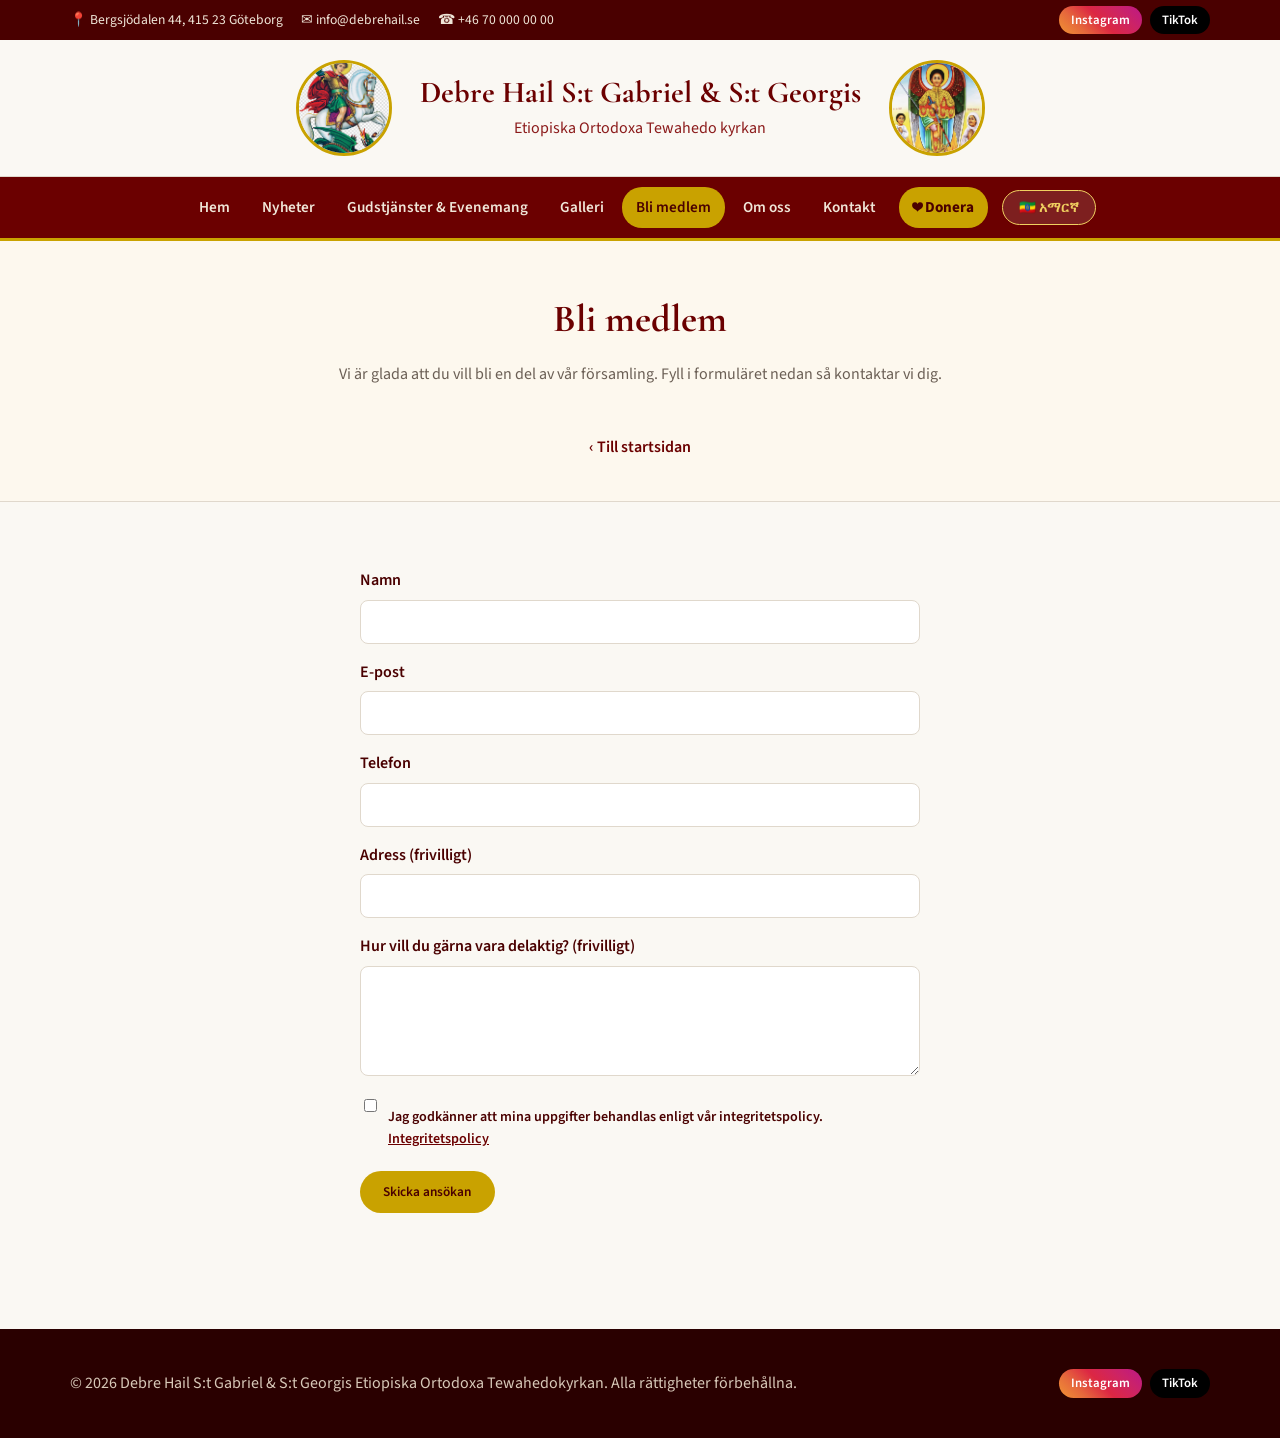
==== commit 59be73f0: "Give Evenemang its own page, drop RSVP, add a Gudstjänster nav dropdown Events now get the same stan" ====
--- a/bli-medlem.html
+++ b/bli-medlem.html
@@ -46,7 +46,13 @@
       <div class="main-nav" id="mainNav">
         <a href="index.html#hem" class="nav-link" data-nav="hem" data-i18n="nav.hem"></a>
         <a href="nyheter.html" class="nav-link" data-nav="nyheter" data-i18n="nav.nyheter"></a>
-        <a href="index.html#gudstjanster" class="nav-link" data-nav="gudstjanster" data-i18n="nav.gudstjanster"></a>
+        <div class="nav-item nav-dropdown-wrap">
+          <a href="index.html#gudstjanster" class="nav-link" data-nav="gudstjanster" data-i18n="nav.gudstjanster_group"></a>
+          <div class="nav-dropdown">
+            <a href="index.html#gudstjanster" class="nav-dropdown-link" data-i18n="nav.gudstjanster"></a>
+            <a href="evenemang.html" class="nav-dropdown-link" data-nav="evenemang" data-i18n="nav.evenemang"></a>
+          </div>
+        </div>
         <a href="galleri.html" class="nav-link" data-nav="galleri" data-i18n="nav.galleri"></a>
         <a href="bli-medlem.html" class="nav-link active" data-nav="medlem" data-i18n="nav.medlem"></a>
         <a href="index.html#om" class="nav-link" data-nav="om" data-i18n="nav.om"></a>
--- a/style.css
+++ b/style.css
@@ -307,6 +307,43 @@
 }
 .nav-link:hover { color: #fff; }
 .nav-link.active { background: var(--gold); color: var(--crimson-dk); }
+
+.nav-item { position: relative; display: flex; align-items: center; }
+.nav-dropdown {
+  position: absolute;
+  top: 100%;
+  left: 50%;
+  min-width: 190px;
+  background: var(--crimson-dk);
+  border: 1px solid var(--gold-lt);
+  border-radius: 10px;
+  padding: 8px;
+  display: flex;
+  flex-direction: column;
+  gap: 2px;
+  opacity: 0;
+  visibility: hidden;
+  transform: translateX(-50%) translateY(4px);
+  transition: opacity 0.2s ease, transform 0.2s ease, visibility 0.2s;
+  z-index: 60;
+}
+.nav-item:hover .nav-dropdown,
+.nav-item:focus-within .nav-dropdown {
+  opacity: 1;
+  visibility: visible;
+  transform: translateX(-50%) translateY(0);
+}
+.nav-dropdown-link {
+  color: #f0e6d8;
+  padding: 8px 14px;
+  border-radius: 8px;
+  font-weight: 600;
+  font-size: 0.9rem;
+  white-space: nowrap;
+  text-align: left;
+}
+.nav-dropdown-link:hover { background: rgba(255,255,255,0.12); color: #fff; }
+.nav-dropdown-link.active { background: var(--gold); color: var(--crimson-dk); }
 
 .lang-toggle {
   margin-left: 10px;
@@ -511,6 +548,12 @@
 .sidebar-card h4 { margin-bottom: 0.6em; font-size: 1.1rem; }
 .sidebar-card p { margin: 0.3em 0; }
 
+.sidebar-event { font-size: 0.92rem; }
+.sidebar-event strong { color: var(--crimson-dk); }
+.sidebar-event-empty { color: #6b5f55; font-style: italic; font-size: 0.9rem; }
+.sidebar-link { display: inline-block; margin-top: 0.4em; color: var(--crimson); font-weight: 700; }
+.sidebar-link:hover { text-decoration: underline; }
+
 .faq-item { border-top: 1px solid var(--border); padding: 10px 0; }
 .faq-item:first-of-type { border-top: none; }
 .faq-q {
@@ -636,18 +679,33 @@
 }
 .person-card.gold-border { border: 2px solid var(--gold); }
 .person-icon { display: block; font-size: 1.6rem; margin-bottom: 0.3em; }
+.person-photo {
+  display: block;
+  width: 64px;
+  height: 64px;
+  border-radius: 50%;
+  object-fit: cover;
+  margin: 0 auto 0.5em;
+  border: 2px solid var(--gold-lt);
+  background: #fff;
+}
 .person-role { display: block; font-size: 0.78rem; text-transform: uppercase; letter-spacing: 0.04em; color: var(--gold-lt); }
 .person-name { display: block; font-weight: 700; margin-top: 0.2em; }
 .tier-empty { color: #d8c8b8; font-style: italic; width: 100%; }
-.add-person-btn {
-  background: none;
-  border: 2px dashed var(--gold-lt);
+
+/* ledarskap.html: reuses .leadership-tree/.person-card etc. above, which
+   assume the crimson background this section provides. */
+.leadership-page-section {
+  background: var(--crimson);
+  color: #fdf8ee;
+  padding: 4rem 0 5rem;
+}
+.leadership-group-title {
   color: var(--gold-lt);
-  border-radius: 10px;
-  padding: 16px 20px;
-  min-width: 160px;
-}
-.add-person-btn:hover { background: rgba(255,255,255,0.08); }
+  text-align: center;
+  margin: 0 0 1.5rem;
+}
+.leadership-group-title:not(:first-child) { margin-top: 3.5rem; }
 
 @media (max-width: 760px) {
   .about-intro { grid-template-columns: 1fr; }
@@ -980,26 +1038,9 @@
 .event-date { color: var(--gold); font-weight: 700; font-size: 0.82rem; text-transform: uppercase; letter-spacing: 0.04em; }
 .event-card h4 { margin: 0.3em 0; font-family: var(--font-head); font-size: 1.15rem; color: var(--crimson); }
 .event-card p { color: #55483f; margin: 0 0 0.8em; }
-
-.rsvp-form-wrap {
-  max-width: 480px;
-  margin: 0 auto;
-  background: #fff;
-  border: 1px solid var(--border);
-  border-radius: 12px;
-  padding: 24px;
-}
-.rsvp-form-wrap h3 { text-align: center; }
-.rsvp-form-wrap form { display: flex; flex-direction: column; gap: 6px; }
-.rsvp-form-wrap label { font-weight: 600; color: var(--crimson-dk); margin-top: 10px; }
-.rsvp-form-wrap input, .rsvp-form-wrap select {
-  padding: 10px 14px;
-  border: 1px solid var(--border);
-  border-radius: 8px;
-  font-family: inherit;
-  font-size: 1rem;
-}
-.rsvp-form-wrap button { margin-top: 14px; align-self: center; }
+.event-video { width: 100%; border-radius: 8px; margin: 0 0 0.8em; display: block; background: #000; }
+.event-tiktok-wrap { display: flex; justify-content: center; margin: 0 0 0.8em; }
+.event-tiktok-wrap iframe { width: 100%; max-width: 325px; aspect-ratio: 9 / 16; border: none; border-radius: 8px; }
 
 .eo-day-modal-greg { color: #6b5f55; }
 .eo-day-modal-feast { font-weight: 700; color: var(--crimson); }
@@ -1174,4 +1215,17 @@
   }
   .nav-link { text-align: center; }
   .lang-toggle { margin: 10px auto 0; }
-}
+
+  .nav-item { flex-direction: column; align-items: stretch; }
+  .nav-dropdown {
+    position: static;
+    opacity: 1;
+    visibility: visible;
+    transform: none;
+    background: none;
+    border: none;
+    padding: 0 0 4px 20px;
+    min-width: 0;
+  }
+  .nav-dropdown-link { text-align: center; }
+}
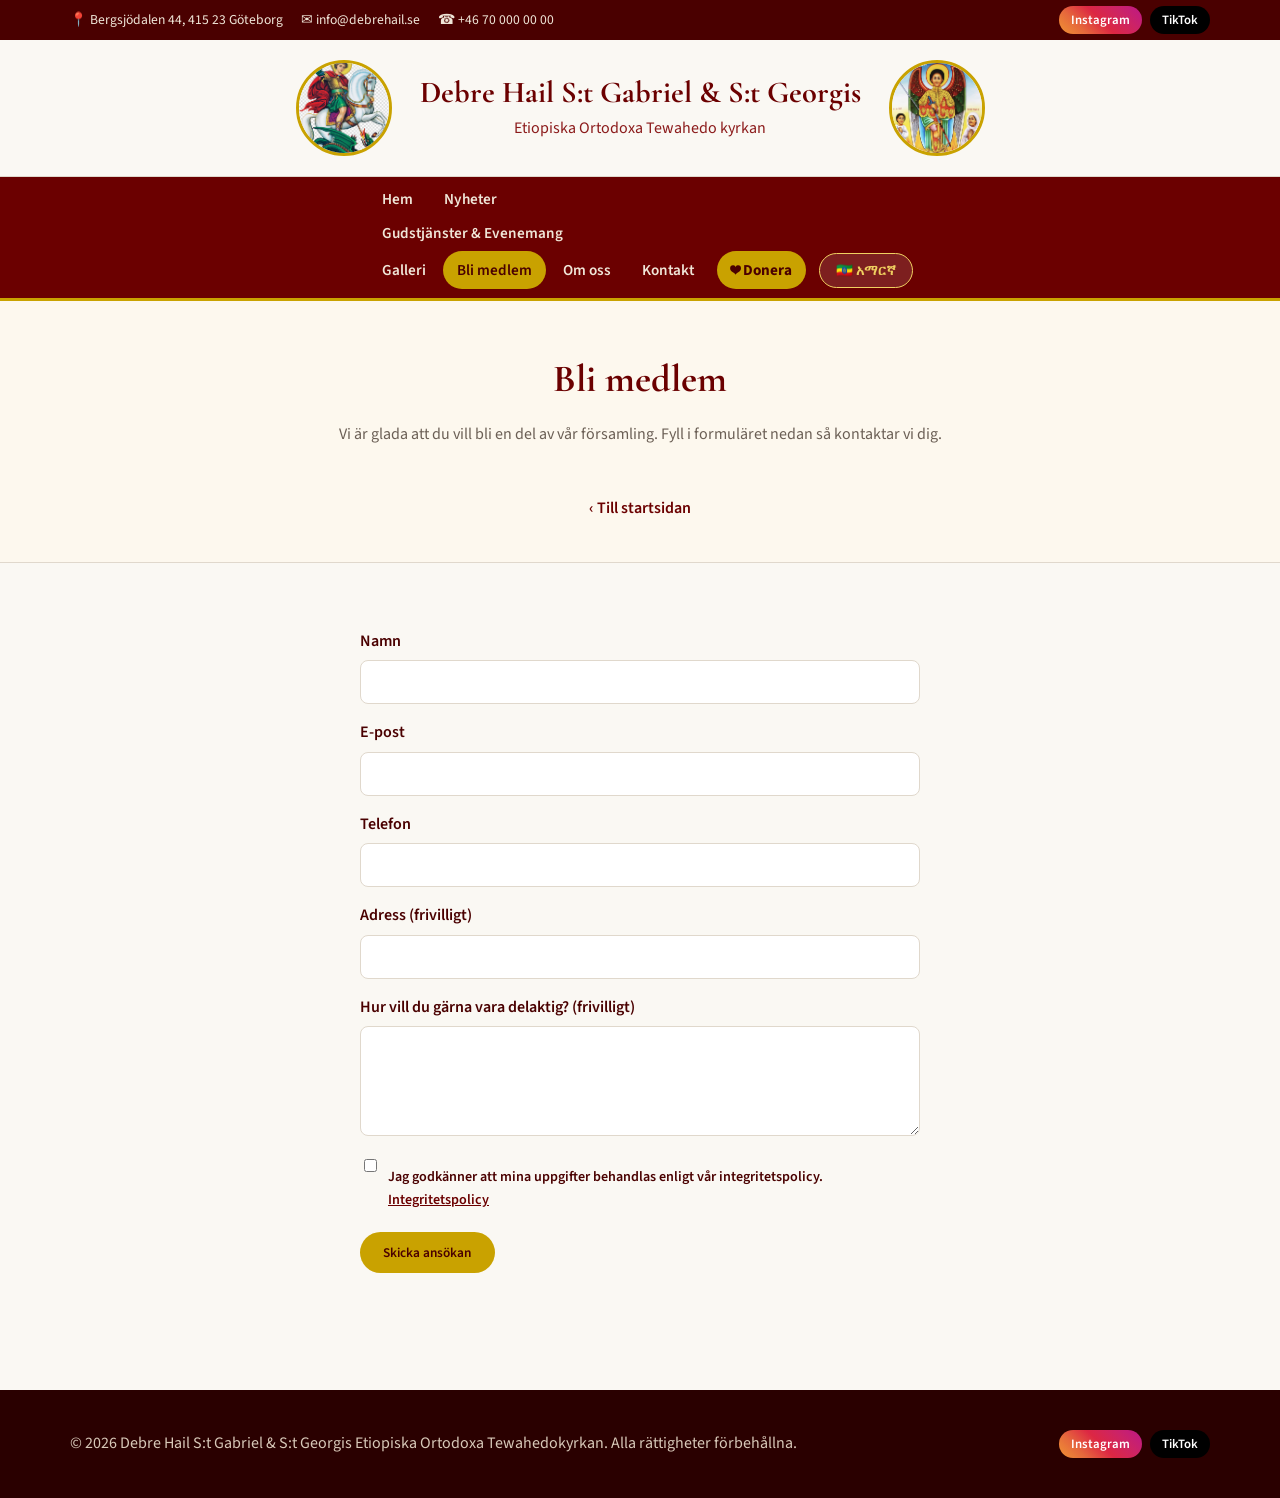
==== commit c0522457: "Fix mobile nav lag, Swish link, and rework gallery + prayer form Mobile nav: - Root cause of the lag" ====
--- a/bli-medlem.html
+++ b/bli-medlem.html
@@ -44,6 +44,7 @@
         <span></span><span></span><span></span>
       </button>
       <div class="main-nav" id="mainNav">
+        <div class="nav-inner">
         <a href="index.html#hem" class="nav-link" data-nav="hem" data-i18n="nav.hem"></a>
         <a href="nyheter.html" class="nav-link" data-nav="nyheter" data-i18n="nav.nyheter"></a>
         <div class="nav-item nav-dropdown-wrap">
@@ -59,6 +60,7 @@
         <a href="index.html#kontakt" class="nav-link" data-nav="kontakt" data-i18n="nav.kontakt"></a>
         <a href="donera.html" class="nav-link donate-btn" data-nav="donera" data-i18n="nav.donera"></a>
         <button class="lang-toggle" id="langToggle" type="button"></button>
+        </div>
       </div>
     </div>
   </nav>
--- a/style.css
+++ b/style.css
@@ -749,19 +749,25 @@
   cursor: pointer;
 }
 .gallery-item.hidden { display: none; }
+.gallery-item:hover { transform: scale(1.02); transition: transform 0.2s ease; }
 .tile-emoji { font-size: 3rem; z-index: 1; }
-.tile-overlay {
+.tile-media { width: 100%; height: 100%; object-fit: cover; display: block; }
+.tile-play-icon {
   position: absolute;
-  inset: 0;
-  background: linear-gradient(180deg, transparent 40%, rgba(0,0,0,0.75));
-  display: flex;
-  align-items: flex-end;
-  padding: 12px;
-  opacity: 0;
-  transition: opacity 0.25s ease;
-}
-.gallery-item:hover .tile-overlay { opacity: 1; }
-.tile-title { color: #fff; font-weight: 600; font-size: 0.9rem; }
+  top: 50%;
+  left: 50%;
+  transform: translate(-50%, -50%);
+  width: 48px;
+  height: 48px;
+  border-radius: 50%;
+  background: rgba(0,0,0,0.45);
+  display: flex;
+  align-items: center;
+  justify-content: center;
+  font-size: 1.3rem;
+  color: #fff;
+  pointer-events: none;
+}
 
 .tile-1  { background: linear-gradient(135deg, #6b0000, #8b1a1a); }
 .tile-2  { background: linear-gradient(135deg, #c9a200, #8b1a1a); }
@@ -814,14 +820,22 @@
 }
 .lightbox.open { display: flex; }
 .lightbox-content {
-  width: min(70vw, 560px);
-  height: min(70vh, 420px);
+  width: min(90vw, 800px);
+  min-height: min(50vh, 350px);
+  max-height: 80vh;
   border-radius: 12px;
   display: flex;
   align-items: center;
   justify-content: center;
-  font-size: 5rem;
   position: relative;
+}
+.lightbox-content .lb-emoji { font-size: 5rem; }
+.lightbox-content img,
+.lightbox-content video {
+  max-width: 100%;
+  max-height: 80vh;
+  border-radius: 12px;
+  object-fit: contain;
 }
 .lightbox-content .lb-title {
   position: absolute;
@@ -1101,6 +1115,18 @@
 .form-msg.success { color: #2e7d32; }
 .form-msg.error { color: #b3261e; }
 .privacy-note { font-size: 0.82rem; color: #6b5f55; margin-top: 1rem; }
+
+.prayer-fee-note {
+  background: var(--gold-bg);
+  border: 1px solid var(--border);
+  border-radius: 10px;
+  padding: 16px;
+  margin-bottom: 1.2rem;
+  text-align: center;
+}
+.prayer-fee-note p { margin: 0 0 0.6em; color: #55483f; }
+.prayer-fee-number { font-weight: 600; color: var(--crimson-dk); }
+.prayer-fee-note .btn { margin-top: 0.4em; }
 
 @media (max-width: 820px) {
   .contact-grid { grid-template-columns: 1fr; }
@@ -1194,26 +1220,43 @@
   .topbar { display: none; }
   .hamburger { display: flex; }
   .header-inner { justify-content: space-between; }
+
+  /* Expand/collapse via grid-template-rows (0fr -> 1fr) instead of a
+     max-height guess: animates to the real content height, and unlike
+     max-height it doesn't force layout/paint of empty overflow space on
+     every frame — the old max-height:500px transition was visibly janky
+     because the actual menu is only ~250-300px tall. */
   .main-nav {
     position: absolute;
     top: 100%;
     left: 0;
     right: 0;
+    display: grid;
+    grid-template-rows: 0fr;
+    align-items: stretch;
+    justify-content: initial;
+    overflow: hidden;
     background: var(--crimson-dk);
+    transition: grid-template-rows 0.3s ease;
+  }
+  .main-nav.open {
+    grid-template-rows: 1fr;
+  }
+  .nav-inner {
+    overflow: hidden;
+    min-height: 0;
+    display: flex;
     flex-direction: column;
     align-items: stretch;
     padding: 0 20px;
     gap: 0;
-    max-height: 0;
-    overflow: hidden;
-    transition: max-height 0.35s ease, padding 0.35s ease;
+    transition: padding 0.3s ease, gap 0.3s ease;
   }
-  .main-nav.open {
-    max-height: 500px;
+  .main-nav.open .nav-inner {
     padding: 10px 20px 20px;
     gap: 8px;
   }
-  .nav-link { text-align: center; }
+  .nav-link { text-align: center; padding: 12px 14px; }
   .lang-toggle { margin: 10px auto 0; }
 
   .nav-item { flex-direction: column; align-items: stretch; }
@@ -1224,8 +1267,9 @@
     transform: none;
     background: none;
     border: none;
-    padding: 0 0 4px 20px;
+    padding: 2px 0 8px 20px;
+    gap: 4px;
     min-width: 0;
   }
-  .nav-dropdown-link { text-align: center; }
-}
+  .nav-dropdown-link { text-align: center; padding: 10px 14px; }
+}
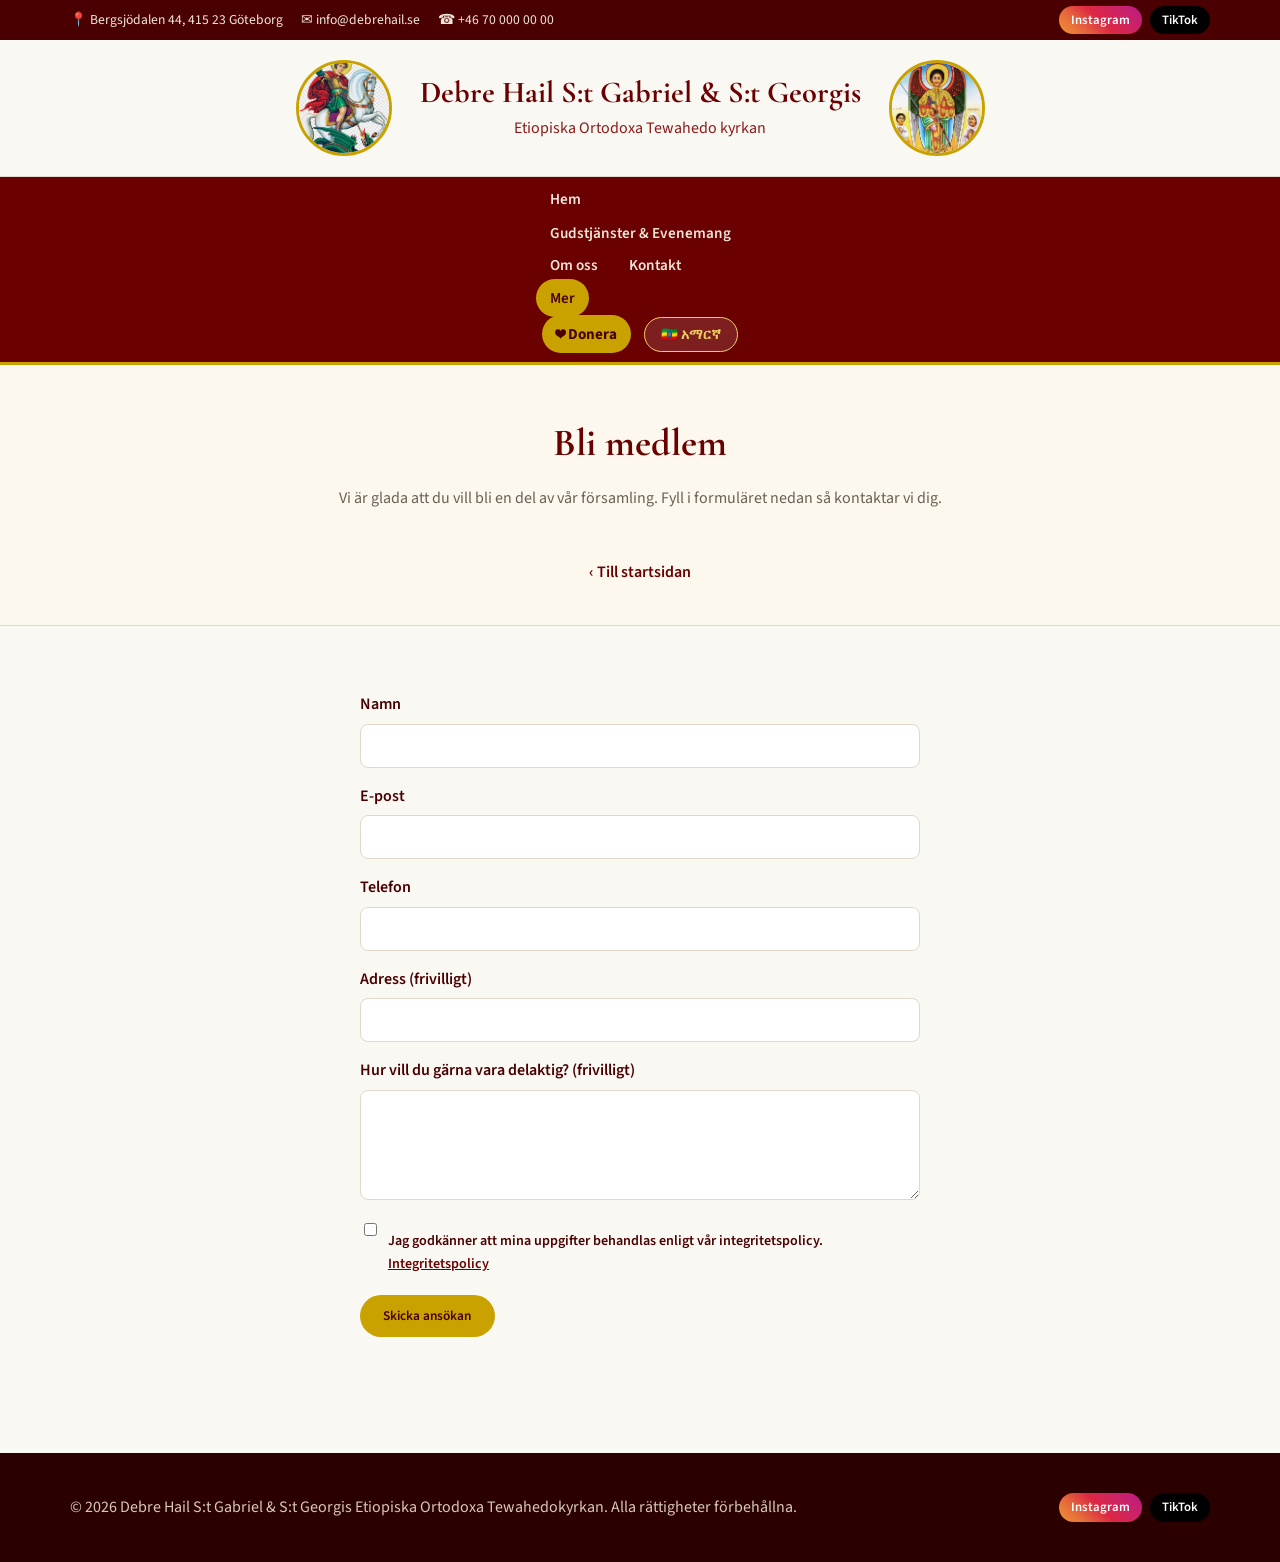
==== commit 67ffa61c: "Rebuild navigation: right-side mobile drawer, sticky desktop bar, Mer dropdown Mobile: replaced the " ====
--- a/bli-medlem.html
+++ b/bli-medlem.html
@@ -38,33 +38,41 @@
       <img src="images/logo2.png" alt="S:t Gabriel" class="logo-side">
     </div>
   </div>
-  <nav class="main-nav-bar">
+</header>
+<nav class="main-nav-bar">
     <div class="header-inner container">
       <button class="hamburger" id="hamburgerBtn" aria-label="Meny" aria-expanded="false">
         <span></span><span></span><span></span>
       </button>
       <div class="main-nav" id="mainNav">
+        <button class="nav-close-btn" id="navCloseBtn" type="button" aria-label="Stäng meny">&times;</button>
         <div class="nav-inner">
         <a href="index.html#hem" class="nav-link" data-nav="hem" data-i18n="nav.hem"></a>
-        <a href="nyheter.html" class="nav-link" data-nav="nyheter" data-i18n="nav.nyheter"></a>
         <div class="nav-item nav-dropdown-wrap">
-          <a href="index.html#gudstjanster" class="nav-link" data-nav="gudstjanster" data-i18n="nav.gudstjanster_group"></a>
+          <a href="index.html#gudstjanster" class="nav-link nav-dropdown-parent" data-nav="gudstjanster" data-i18n="nav.gudstjanster_group"></a>
           <div class="nav-dropdown">
             <a href="index.html#gudstjanster" class="nav-dropdown-link" data-i18n="nav.gudstjanster"></a>
             <a href="evenemang.html" class="nav-dropdown-link" data-nav="evenemang" data-i18n="nav.evenemang"></a>
           </div>
         </div>
-        <a href="galleri.html" class="nav-link" data-nav="galleri" data-i18n="nav.galleri"></a>
-        <a href="bli-medlem.html" class="nav-link active" data-nav="medlem" data-i18n="nav.medlem"></a>
         <a href="index.html#om" class="nav-link" data-nav="om" data-i18n="nav.om"></a>
         <a href="index.html#kontakt" class="nav-link" data-nav="kontakt" data-i18n="nav.kontakt"></a>
+        <div class="nav-item nav-dropdown-wrap">
+          <button type="button" class="nav-link nav-dropdown-parent active" aria-expanded="false" data-i18n="nav.mer"></button>
+          <div class="nav-dropdown">
+            <a href="nyheter.html" class="nav-dropdown-link" data-nav="nyheter" data-i18n="nav.nyheter"></a>
+            <a href="galleri.html" class="nav-dropdown-link" data-nav="galleri" data-i18n="nav.galleri"></a>
+            <a href="bli-medlem.html" class="nav-dropdown-link active" data-nav="medlem" data-i18n="nav.medlem"></a>
+            <a href="ledarskap.html" class="nav-dropdown-link" data-i18n="leadership.heading"></a>
+          </div>
+        </div>
         <a href="donera.html" class="nav-link donate-btn" data-nav="donera" data-i18n="nav.donera"></a>
         <button class="lang-toggle" id="langToggle" type="button"></button>
         </div>
       </div>
     </div>
-  </nav>
-</header>
+</nav>
+<div class="nav-backdrop" id="navBackdrop"></div>
 
 <!-- Page header -->
 <section class="page-header">
@@ -79,7 +87,7 @@
 <section class="page-content">
   <div class="container">
     <div class="contact-form-wrap membership-form-wrap">
-      <form id="membershipForm" data-simple-form action="https://formspree.io/f/ÄNDRA_TILL_ER_FORMSPREE_ID" method="POST" novalidate>
+      <form id="membershipForm" data-simple-form action="https://formspree.io/f/xykrnvnb" method="POST" novalidate>
         <input type="hidden" name="_subject" value="Ny medlemsansökan">
 
         <label for="memberName" data-i18n="membership.label_name"></label>
--- a/style.css
+++ b/style.css
@@ -264,8 +264,9 @@
 .main-nav-bar {
   background: var(--crimson);
   border-bottom: 3px solid var(--gold);
-  position: relative;
-  z-index: 50;
+  position: sticky;
+  top: 0;
+  z-index: 450;
 }
 .header-inner {
   display: flex;
@@ -304,6 +305,10 @@
   font-weight: 600;
   font-size: 0.95rem;
   white-space: nowrap;
+  background: none;
+  border: none;
+  font-family: inherit;
+  cursor: pointer;
 }
 .nav-link:hover { color: #fff; }
 .nav-link.active { background: var(--gold); color: var(--crimson-dk); }
@@ -1221,55 +1226,113 @@
   .hamburger { display: flex; }
   .header-inner { justify-content: space-between; }
 
-  /* Expand/collapse via grid-template-rows (0fr -> 1fr) instead of a
-     max-height guess: animates to the real content height, and unlike
-     max-height it doesn't force layout/paint of empty overflow space on
-     every frame — the old max-height:500px transition was visibly janky
-     because the actual menu is only ~250-300px tall. */
+  /* Off-canvas drawer sliding in from the right via transform — GPU/
+     compositor-only, unlike the max-height and grid-template-rows
+     approaches tried earlier, which both forced layout on every frame. */
   .main-nav {
+    position: fixed;
+    top: 0;
+    right: 0;
+    bottom: 0;
+    width: min(85vw, 320px);
+    display: block;
+    background: var(--crimson-dk);
+    box-shadow: -6px 0 24px rgba(0,0,0,0.3);
+    transform: translateX(100%);
+    transition: transform 0.3s ease;
+    overflow-y: auto;
+    z-index: 400;
+  }
+  .main-nav.open { transform: translateX(0); }
+
+  .nav-close-btn {
+    display: block;
     position: absolute;
-    top: 100%;
-    left: 0;
-    right: 0;
-    display: grid;
-    grid-template-rows: 0fr;
-    align-items: stretch;
-    justify-content: initial;
-    overflow: hidden;
-    background: var(--crimson-dk);
-    transition: grid-template-rows 0.3s ease;
+    top: 14px;
+    right: 14px;
+    background: none;
+    border: none;
+    color: #fff;
+    font-size: 1.8rem;
+    line-height: 1;
+    padding: 8px;
+    cursor: pointer;
   }
-  .main-nav.open {
-    grid-template-rows: 1fr;
-  }
+
   .nav-inner {
-    overflow: hidden;
-    min-height: 0;
     display: flex;
     flex-direction: column;
     align-items: stretch;
-    padding: 0 20px;
-    gap: 0;
-    transition: padding 0.3s ease, gap 0.3s ease;
-  }
-  .main-nav.open .nav-inner {
-    padding: 10px 20px 20px;
+    padding: 70px 20px 30px;
     gap: 8px;
   }
   .nav-link { text-align: center; padding: 12px 14px; }
   .lang-toggle { margin: 10px auto 0; }
 
-  .nav-item { flex-direction: column; align-items: stretch; }
-  .nav-dropdown {
+  /* Dropdown groups become tap-to-expand accordions (grid-template-rows
+     0fr -> 1fr on the row holding the sub-links only — the trigger's own
+     row stays auto-sized, learned from the earlier bug: align-items and
+     overflow both need to be explicit here, the inherited desktop
+     defaults don't collapse a grid row on their own). */
+  .nav-item {
+    display: grid;
+    grid-template-rows: auto 0fr;
+    align-items: stretch;
+    overflow: hidden;
+  }
+  .nav-item.expanded { grid-template-rows: auto 1fr; }
+
+  .nav-dropdown-parent {
+    position: relative;
+    padding-right: 34px;
+  }
+  .nav-dropdown-parent::after {
+    content: '▾';
+    position: absolute;
+    right: 14px;
+    top: 50%;
+    transform: translateY(-50%);
+    transition: transform 0.2s ease;
+  }
+  .nav-item.expanded .nav-dropdown-parent::after { transform: translateY(-50%) rotate(180deg); }
+
+  /* Matches the specificity of the desktop hover/focus-within rules below
+     (base rules, outside this media query) so this mobile reset actually
+     wins instead of losing to them when a trigger gets :focus on tap —
+     otherwise the dropdown re-inherits the desktop translateX(-50%) hover
+     transform and renders shifted off to the left. */
+  .nav-dropdown,
+  .nav-item:hover .nav-dropdown,
+  .nav-item:focus-within .nav-dropdown,
+  .nav-item.expanded .nav-dropdown {
     position: static;
     opacity: 1;
     visibility: visible;
     transform: none;
     background: none;
     border: none;
-    padding: 2px 0 8px 20px;
+    padding: 0 0 0 16px;
     gap: 4px;
     min-width: 0;
+    min-height: 0;
+    overflow: hidden;
   }
   .nav-dropdown-link { text-align: center; padding: 10px 14px; }
-}
+
+  .nav-backdrop {
+    position: fixed;
+    inset: 0;
+    background: rgba(0,0,0,0.5);
+    opacity: 0;
+    visibility: hidden;
+    transition: opacity 0.3s ease, visibility 0.3s;
+    z-index: 399;
+  }
+  .nav-backdrop.open { opacity: 1; visibility: visible; }
+}
+
+@media (min-width: 901px) {
+  .nav-close-btn, .nav-backdrop { display: none; }
+}
+
+body.nav-open-lock { overflow: hidden; }
